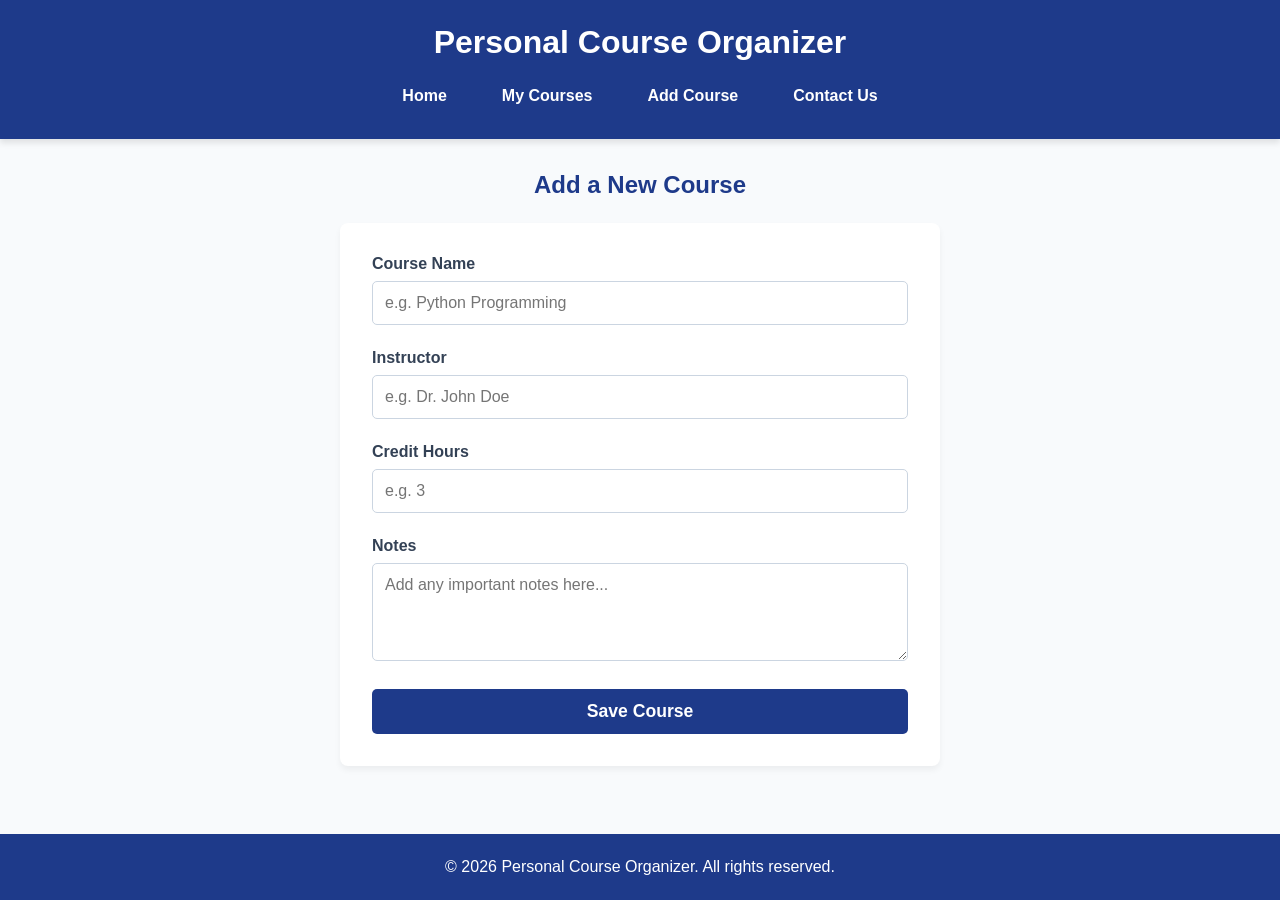
==== add-course.html @ 97d7eefb "Add files via upload" ====
<!DOCTYPE html>
<html lang="en">
<head>
    <meta charset="UTF-8">
    <meta name="viewport" content="width=device-width, initial-scale=1.0">
    <title>Personal Course Organizer - Add Course</title>
    <link rel="stylesheet" href="style.css">
</head>
<body>

    <header>
        <h1>Personal Course Organizer</h1>
        <nav>
            <ul>
                <li><a href="index.html">Home</a></li>
                <li><a href="courses.html">My Courses</a></li>
                <li><a href="add-course.html">Add Course</a></li>
                <li><a href="contact.html">Contact Us</a></li>
            </ul>
        </nav>
    </header>

    <main>
        <section>
            <h2>Add a New Course</h2>
            <div class="form-container">
                <form action="#" method="POST">
                    <div class="form-group">
                        <label for="courseName">Course Name</label>
                        <input type="text" id="courseName" name="courseName" required placeholder="e.g. Python Programming">
                    </div>
                    
                    <div class="form-group">
                        <label for="instructor">Instructor</label>
                        <input type="text" id="instructor" name="instructor" required placeholder="e.g. Dr. John Doe">
                    </div>

                    <div class="form-group">
                        <label for="creditHours">Credit Hours</label>
                        <input type="number" id="creditHours" name="creditHours" required min="1" max="6" placeholder="e.g. 3">
                    </div>

                    <div class="form-group">
                        <label for="notes">Notes</label>
                        <textarea id="notes" name="notes" rows="4" placeholder="Add any important notes here..."></textarea>
                    </div>

                    <button type="submit">Save Course</button>
                </form>
            </div>
        </section>
    </main>

    <footer>
        <p>&copy; 2026 Personal Course Organizer. All rights reserved.</p>
    </footer>

</body>
</html>
---- style.css ----
/* style.css */
:root {
    --primary-color: #1e3a8a;
    --secondary-color: #2563eb;
    --background-color: #f8fafc;
    --text-color: #334155;
    --table-hover: #e2e8f0;
}

* {
    margin: 0;
    padding: 0;
    box-sizing: border-box;
}

body {
    font-family: 'Segoe UI', Tahoma, Geneva, Verdana, sans-serif;
    background-color: var(--background-color);
    color: var(--text-color);
    display: flex;
    flex-direction: column;
    min-height: 100vh;
}

/* Header & Navigation */
header {
    background-color: var(--primary-color);
    color: white;
    padding: 1.5rem 0;
    text-align: center;
    box-shadow: 0 4px 6px rgba(0, 0, 0, 0.1);
}

header h1 {
    margin-bottom: 1rem;
    font-size: 2rem;
    padding: 0 10px;
}

nav ul {
    list-style-type: none;
    display: flex;
    justify-content: center;
    gap: 15px;
    flex-wrap: wrap;
    padding: 0 15px;
}

nav ul li a {
    color: white;
    text-decoration: none;
    padding: 10px 20px;
    border-radius: 5px;
    transition: background-color 0.3s ease;
    font-weight: bold;
    display: block;
}

nav ul li a:hover {
    background-color: var(--secondary-color);
}

/* Main Content */
main {
    flex: 1;
    padding: 2rem;
    max-width: 1000px;
    margin: 0 auto;
    width: 100%;
}

section h2 {
    margin-bottom: 1.5rem;
    color: var(--primary-color);
    text-align: center;
}

/* Table Styles */
.table-container {
    width: 100%;
    overflow-x: auto; /* يسمح بالتمرير الأفقي للجدول على الموبايل */
    -webkit-overflow-scrolling: touch;
    box-shadow: 0 4px 6px rgba(0, 0, 0, 0.05);
    border-radius: 8px;
}

table {
    width: 100%;
    border-collapse: collapse;
    background-color: white;
    min-width: 600px; /* يحافظ على عرض الجدول حتى لا تتداخل الكلمات */
}

th, td {
    padding: 15px;
    text-align: left;
    border-bottom: 1px solid #e2e8f0;
}

th {
    background-color: var(--primary-color);
    color: white;
}

tr {
    transition: background-color 0.2s ease;
}

tr:hover {
    background-color: var(--table-hover);
}

/* Form Styles */
.form-container {
    background-color: white;
    padding: 2rem;
    border-radius: 8px;
    box-shadow: 0 4px 6px rgba(0, 0, 0, 0.05);
    max-width: 600px;
    margin: 0 auto;
}

.form-group {
    margin-bottom: 1.5rem;
}

.form-group label {
    display: block;
    margin-bottom: 0.5rem;
    font-weight: bold;
}

.form-group input, 
.form-group textarea {
    width: 100%;
    padding: 12px;
    border: 1px solid #cbd5e1;
    border-radius: 5px;
    font-family: inherit;
    font-size: 1rem;
}

.form-group input:focus, 
.form-group textarea:focus {
    outline: none;
    border-color: var(--secondary-color);
    box-shadow: 0 0 0 3px rgba(37, 99, 235, 0.2);
}

button {
    background-color: var(--primary-color);
    color: white;
    border: none;
    padding: 12px 20px;
    border-radius: 5px;
    cursor: pointer;
    font-size: 1.1rem;
    font-weight: bold;
    width: 100%;
    transition: background-color 0.3s ease;
}

button:hover {
    background-color: var(--secondary-color);
}

/* Footer */
footer {
    background-color: var(--primary-color);
    color: white;
    text-align: center;
    padding: 1.5rem;
    margin-top: auto;
}

/* =========================================
   Responsive Design (التجاوب مع شاشات الموبايل)
   ========================================= */
@media (max-width: 768px) {
    header h1 {
        font-size: 1.5rem;
    }

    nav ul {
        flex-direction: column;
        gap: 8px;
        width: 100%;
        padding: 0 20px;
    }
    
    nav ul li {
        width: 100%;
    }

    nav ul li a {
        width: 100%;
        text-align: center;
        padding: 12px;
        background-color: rgba(255, 255, 255, 0.1);
    }

    main {
        padding: 1rem;
    }

    .form-container {
        padding: 1.5rem;
    }

    th, td {
        padding: 12px 10px;
        font-size: 0.9rem;
    }
}
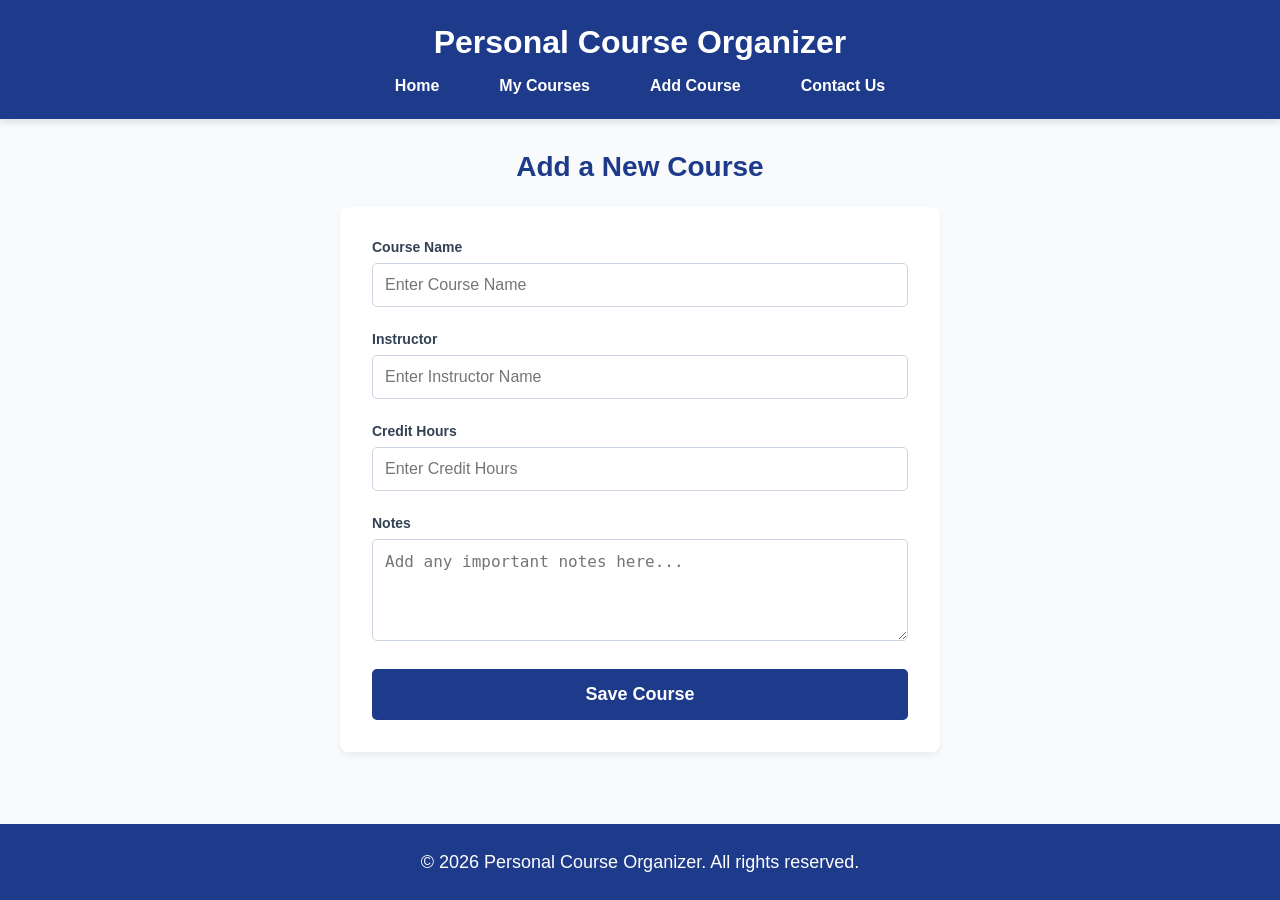
==== commit 617b7e09: "Add files via upload" ====
--- a/add-course.html
+++ b/add-course.html
@@ -27,17 +27,17 @@
                 <form action="#" method="POST">
                     <div class="form-group">
                         <label for="courseName">Course Name</label>
-                        <input type="text" id="courseName" name="courseName" required placeholder="e.g. Python Programming">
+                        <input type="text" id="courseName" name="courseName" required placeholder="Enter Course Name">
                     </div>
                     
                     <div class="form-group">
                         <label for="instructor">Instructor</label>
-                        <input type="text" id="instructor" name="instructor" required placeholder="e.g. Dr. John Doe">
+                        <input type="text" id="instructor" name="instructor" required placeholder="Enter Instructor Name">
                     </div>
 
                     <div class="form-group">
                         <label for="creditHours">Credit Hours</label>
-                        <input type="number" id="creditHours" name="creditHours" required min="1" max="6" placeholder="e.g. 3">
+                        <input type="number" id="creditHours" name="creditHours" required min="1" max="6" placeholder="Enter Credit Hours">
                     </div>
 
                     <div class="form-group">
--- a/style.css
+++ b/style.css
@@ -1,4 +1,3 @@
-/* style.css */
 :root {
     --primary-color: #1e3a8a;
     --secondary-color: #2563eb;
@@ -8,8 +7,8 @@
 }
 
 * {
-    margin: 0;
-    padding: 0;
+    margin: 0px;
+    padding: 0px;
     box-sizing: border-box;
 }
 
@@ -22,28 +21,25 @@
     min-height: 100vh;
 }
 
-/* Header & Navigation */
 header {
     background-color: var(--primary-color);
     color: white;
-    padding: 1.5rem 0;
+    padding: 24px 0px;
     text-align: center;
-    box-shadow: 0 4px 6px rgba(0, 0, 0, 0.1);
+    box-shadow: 0px 4px 6px rgba(0, 0, 0, 0.1);
 }
 
 header h1 {
-    margin-bottom: 1rem;
-    font-size: 2rem;
-    padding: 0 10px;
+    margin-bottom: 16px;
+    font-size: 32px;
 }
 
 nav ul {
     list-style-type: none;
     display: flex;
     justify-content: center;
-    gap: 15px;
+    gap: 20px;
     flex-wrap: wrap;
-    padding: 0 15px;
 }
 
 nav ul li a {
@@ -53,48 +49,53 @@
     border-radius: 5px;
     transition: background-color 0.3s ease;
     font-weight: bold;
-    display: block;
+    font-size: 16px;
 }
 
 nav ul li a:hover {
     background-color: var(--secondary-color);
 }
 
-/* Main Content */
 main {
     flex: 1;
-    padding: 2rem;
+    padding: 32px;
     max-width: 1000px;
-    margin: 0 auto;
+    margin: 0px auto;
     width: 100%;
 }
 
 section h2 {
-    margin-bottom: 1.5rem;
+    margin-bottom: 24px;
+    font-size: 28px;
     color: var(--primary-color);
     text-align: center;
 }
 
-/* Table Styles */
+p {
+    font-size: 18px;
+    line-height: 28px;
+}
+
 .table-container {
-    width: 100%;
-    overflow-x: auto; /* يسمح بالتمرير الأفقي للجدول على الموبايل */
-    -webkit-overflow-scrolling: touch;
-    box-shadow: 0 4px 6px rgba(0, 0, 0, 0.05);
-    border-radius: 8px;
+    overflow-x: auto;
+    margin-top: 20px;
 }
 
 table {
     width: 100%;
     border-collapse: collapse;
     background-color: white;
-    min-width: 600px; /* يحافظ على عرض الجدول حتى لا تتداخل الكلمات */
+    box-shadow: 0px 4px 6px rgba(0, 0, 0, 0.05);
+    border-radius: 8px;
+    overflow: hidden;
+    min-width: 600px; 
 }
 
 th, td {
     padding: 15px;
     text-align: left;
     border-bottom: 1px solid #e2e8f0;
+    font-size: 16px;
 }
 
 th {
@@ -102,32 +103,28 @@
     color: white;
 }
 
-tr {
-    transition: background-color 0.2s ease;
-}
-
 tr:hover {
     background-color: var(--table-hover);
 }
 
-/* Form Styles */
 .form-container {
     background-color: white;
-    padding: 2rem;
+    padding: 32px;
     border-radius: 8px;
-    box-shadow: 0 4px 6px rgba(0, 0, 0, 0.05);
+    box-shadow: 0px 4px 6px rgba(0, 0, 0, 0.05);
     max-width: 600px;
-    margin: 0 auto;
+    margin: 0px auto;
 }
 
 .form-group {
-    margin-bottom: 1.5rem;
+    margin-bottom: 24px;
 }
 
 .form-group label {
     display: block;
-    margin-bottom: 0.5rem;
+    margin-bottom: 8px;
     font-weight: bold;
+    font-size: 14px;
 }
 
 .form-group input, 
@@ -136,79 +133,41 @@
     padding: 12px;
     border: 1px solid #cbd5e1;
     border-radius: 5px;
-    font-family: inherit;
-    font-size: 1rem;
-}
-
-.form-group input:focus, 
-.form-group textarea:focus {
-    outline: none;
-    border-color: var(--secondary-color);
-    box-shadow: 0 0 0 3px rgba(37, 99, 235, 0.2);
+    font-size: 16px;
 }
 
 button {
     background-color: var(--primary-color);
     color: white;
     border: none;
-    padding: 12px 20px;
+    padding: 15px 20px;
     border-radius: 5px;
     cursor: pointer;
-    font-size: 1.1rem;
+    font-size: 18px;
     font-weight: bold;
     width: 100%;
-    transition: background-color 0.3s ease;
 }
 
-button:hover {
-    background-color: var(--secondary-color);
-}
-
-/* Footer */
 footer {
     background-color: var(--primary-color);
     color: white;
     text-align: center;
-    padding: 1.5rem;
-    margin-top: auto;
+    padding: 24px;
+    margin-top: 40px;
 }
 
-/* =========================================
-   Responsive Design (التجاوب مع شاشات الموبايل)
-   ========================================= */
+/* Responsive (Mobile) */
 @media (max-width: 768px) {
     header h1 {
-        font-size: 1.5rem;
+        font-size: 24px;
     }
-
+    
     nav ul {
         flex-direction: column;
-        gap: 8px;
-        width: 100%;
-        padding: 0 20px;
+        gap: 10px;
     }
     
-    nav ul li {
-        width: 100%;
-    }
-
-    nav ul li a {
-        width: 100%;
-        text-align: center;
-        padding: 12px;
-        background-color: rgba(255, 255, 255, 0.1);
-    }
-
     main {
-        padding: 1rem;
-    }
-
-    .form-container {
-        padding: 1.5rem;
-    }
-
-    th, td {
-        padding: 12px 10px;
-        font-size: 0.9rem;
+        padding: 16px;
     }
 }
